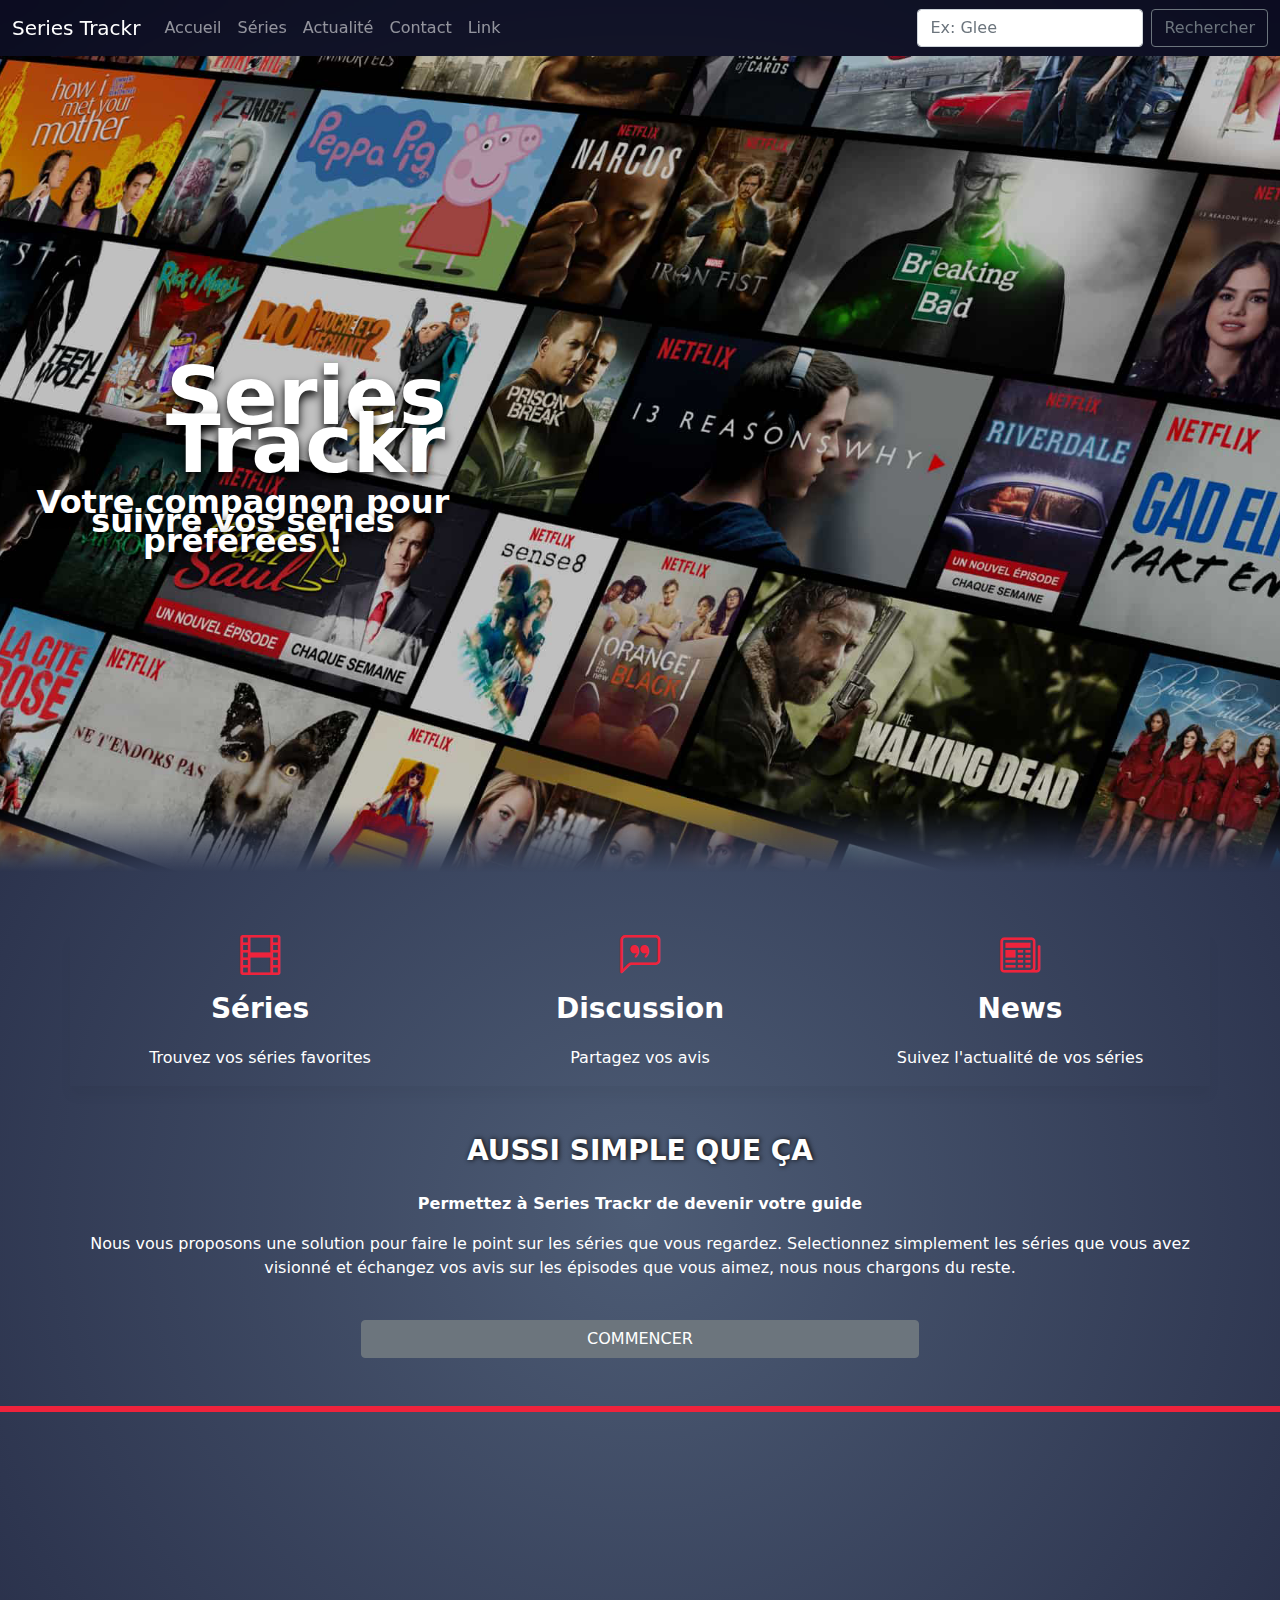
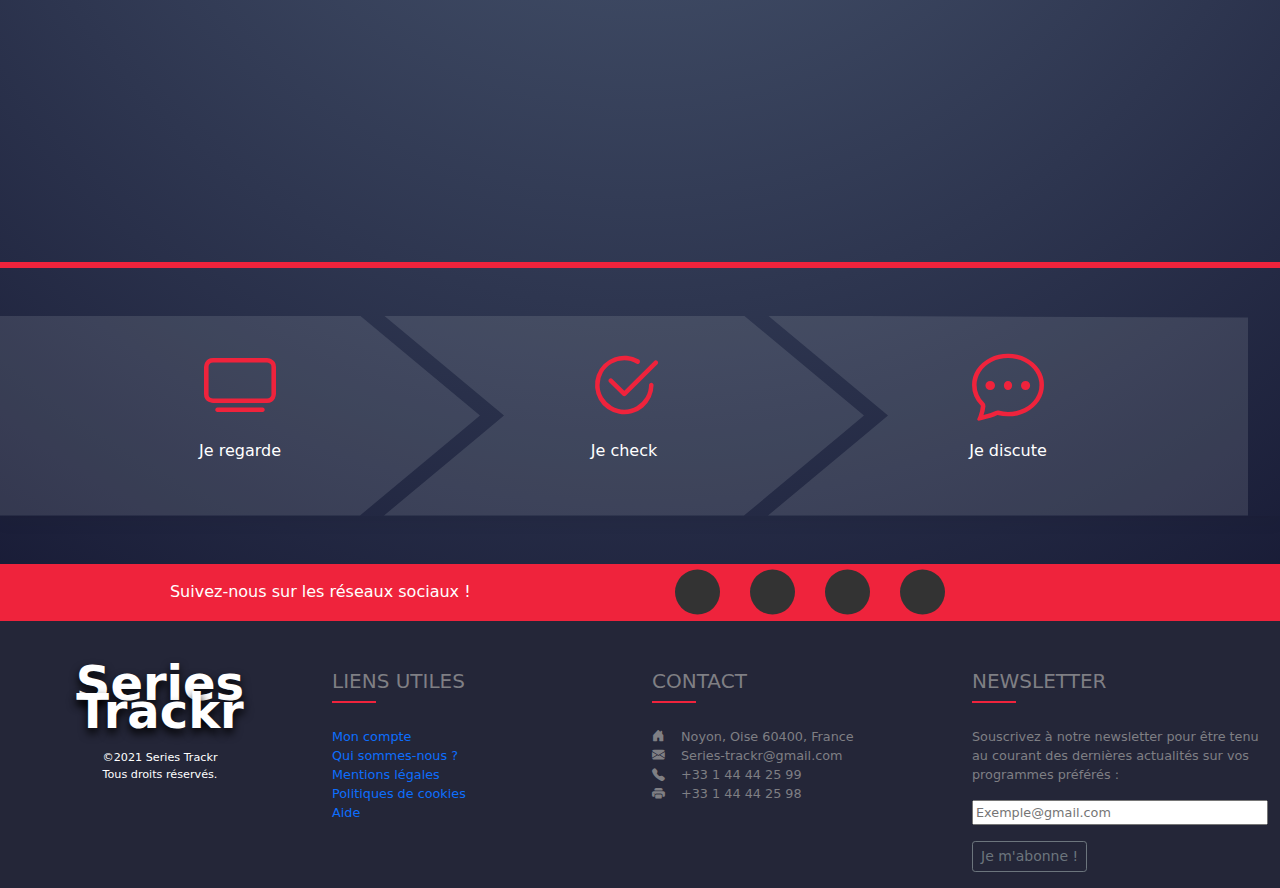
==== Index2.html @ 9fa25be4 "Avancement au niveau de la page d'accueil + création page connexion" ====
<!DOCTYPE html>
<html lang="fr" dir="ltr">

<head>
    <meta charset="UTF-8" />
    <meta name="viewport" content="width=device-width, initial-scale=1.0" />
    <link rel="stylesheet" href="assets/css/bootstrap.min.css" />
    <link rel="stylesheet" href="https://cdn.jsdelivr.net/npm/bootstrap-icons@1.5.0/font/bootstrap-icons.css" />
    <link rel="stylesheet" href="https://use.fontawesome.com/releases/v5.15.3/css/all.css"
        integrity="sha384-SZXxX4whJ79/gErwcOYf+zWLeJdY/qpuqC4cAa9rOGUstPomtqpuNWT9wdPEn2fk" crossorigin="anonymous" />
    <link rel="stylesheet" href="assets/css/style2.css">
    <title>Series Trakr</title>
</head>

<body>
    <!--Début de la navbar-->
    <nav class="navbar navbar-expand-lg navbar-dark sticky-top">
        <div class="container-fluid">
            <a class="navbar-brand" href="#">Series Trackr</a>
            <button class="navbar-toggler" type="button" data-bs-toggle="collapse"
                data-bs-target="#navbarSupportedContent" aria-controls="navbarSupportedContent" aria-expanded="false"
                aria-label="Toggle navigation">
                <span class="navbar-toggler-icon"></span>
            </button>
            <div class="collapse navbar-collapse" id="navbarSupportedContent">
                <ul class="navbar-nav me-auto mb-2 mb-lg-0">
                    <li class="nav-item">
                        <a class="nav-link" aria-current="page" href="#">Accueil</a>
                    </li>
                    <li class="nav-item">
                        <a class="nav-link" aria-current="page" href="#">Séries</a>
                    </li>
                    <li class="nav-item">
                        <a class="nav-link" aria-current="page" href="#">Actualité</a>
                    </li>
                    <li class="nav-item">
                        <a class="nav-link" aria-current="page" href="#">Contact</a>
                    </li>
                    <li class="nav-item">
                        <a class="nav-link" href="#">Link</a>
                    </li>
                </ul>
                <form class="d-flex">
                    <input class="form-control me-2" type="search" placeholder="Ex: Glee" aria-label="Search">
                    <button class="btn btn-outline-secondary" type="submit">Rechercher</button>
                </form>
            </div>
        </div>
    </nav>
    <!--Fin de la navbar-->
    <!--Début du header-->
    <header class="d-flex align-items-center">
        <div class="container-fluid">
            <div class="row">
                <div class="col-12 col-sm-6 d-flex justify-content-center">
                    <h1 class="display-1 text-white fw-bold w-50 headerTitle mb-4" id="headerSubtitle">Series Trackr
                    </h1>
                </div>
            </div>
            <div class="row">
                <div class="col-12 col-sm-6">
                    <p class="fs-2 text-white text-center fw-bold w-75 headerTitle">Votre compagnon pour suivre vos
                        séries préférées !</p>
                </div>
            </div>
        </div>
    </header>
    <!--Fin du header-->
    <div class="container mb-5 text-white" id="overlaySection">
        <div class="row d-flex align-items-center text-center mt-5 boxShadow">
            <div class="col-12 col-sm-4 text-center">
                <div class="icon display-6 mb-2">
                    <i class="bi bi-film"></i>
                </div>
                <div class="text mt-2">
                    <p class="fw-bold fs-3">Séries</p>
                    <p>Trouvez vos séries favorites</p>
                </div>
            </div>
            <div class="col-12 col-sm-4 mt-4 mt-sm-0">
                <div class="icon display-6 mb-2">
                    <i class="bi bi-chat-left-quote"></i>
                </div>
                <div class="text mt-2">
                    <p class="fw-bold fs-3">Discussion</p>
                    <p>Partagez vos avis</p>
                </div>
            </div>
            <div class="col-12 col-sm-4 mt-4 mt-sm-0">
                <div class="icon display-6 mb-2">
                    <i class="bi bi-newspaper"></i>
                </div>
                <div class="text mt-2">
                    <p class="fw-bold fs-3">News</p>
                    <p>Suivez l'actualité de vos séries</p>
                </div>
            </div>
        </div>
        <div class="row">
            <div class="col-12 text-white">
                <h2 class="fs-3 mt-5 mb-4 fw-bold text-center text-uppercase textShadow">Aussi simple que ça</h2>
                <p class="fw-bold text-center">Permettez à Series Trackr de devenir votre guide</p>
                <p class="text-center">
                    Nous vous proposons une solution pour faire le point sur les séries que vous regardez. Selectionnez
                    simplement les séries
                    que vous avez visionné et échangez vos avis sur les épisodes que vous aimez, nous nous chargons du
                    reste.
                </p>
            </div>
        </div>
        <div class="d-grid gap-2 col-6 mx-auto mt-4 mb-3">
            <button class="btn btn-secondary" type="button">COMMENCER</button>
        </div>
    </div>
    <div class="sectionBorder"></div>
    <div id="parallax"></div>
    <div class="sectionBorder"></div>
    <div class="container-fluid">
        <div class="row text-center mt-5 mb-3 boxShadow overflow-hidden mb-5">
            <div class="col-12 col-md-4 d-flex align-items-center justify-content-center" id="firstCut">
                <div class="icon mb-2">
                    <i class="display-2 bi bi-tv"></i>
                    <p class="text-white mt-2">Je regarde</p>
                </div>
            </div>
            <div class="col-12 col-md-4 d-flex align-items-center justify-content-center" id="secondCut">
                <div class="icon mb-2">
                    <i class="display-2 bi bi-check2-circle"></i>
                    <p class="text-white mt-2">Je check</p>
                </div>
            </div>
            <div class="col-12 col-md-4 d-flex align-items-center justify-content-center" id="thirdCut">
                <div class="icon mb-2">
                    <i class="display-2 bi bi-chat-dots"></i>
                    <p class="text-white mt-2">Je discute</p>
                </div>
            </div>
        </div>
    </div>
    <Footer>
        <div class="container-fluid">
            <div class="row text-white text-center d-flex justify-content-center align-items-center socialMediaBox">
                <div class="col-12 col-sm-6">
                    <p class="fs-6 mt-3">Suivez-nous sur les réseaux sociaux !</p>
                </div>
                <div class="col-12 col-sm-6 d-flex justify-content-center">
                    <div class="footerIcons fs-4">
                        <a href="https://fr-fr.facebook.com/"><i class="fab fa-facebook-f"></i></a>
                        <a href="https://twitter.com/?lang=fr"><i class="fab fa-twitter"></i></a>
                        <a href="https://www.instagram.com/?hl=fr"><i class="fab fa-instagram"></i></a>
                        <a href="https://www.youtube.com/"><i class="fab fa-youtube"></i></a>
                    </div>
                </div>
            </div>
            <div class="row text-center d-flex justify-content-center footerContent mt-5">
                <div class="col-12 col-sm-6 col-md-3 text-white">
                    <p class="display-5 fw-bold headerTitle mb-4 d-flex justify-content-center">Series <br />Trackr</p>
                    <p class="fw-light reservedText">
                        ©2021 Series Trackr <br>
                        Tous droits réservés.
                    </p>
                </div>
                <div class="col-12 col-sm-6 col-md-3 text-start footerTextColor">
                    <h3 class="h5 text-uppercase mb-4 underline left">Liens utiles</h3>
                    <ul class="list-unstyled">
                        <li><a href="#" class="text-decoration-none">Mon compte</a></li>
                        <li><a href="#" class="text-decoration-none">Qui sommes-nous ?</a></li>
                        <li><a href="#" class="text-decoration-none">Mentions légales</a></li>
                        <li><a href="#" class="text-decoration-none">Politiques de cookies</a></li>
                        <li><a href="#" class="text-decoration-none">Aide</a></li>
                    </ul>
                </div>
                <div class="col-12 col-sm-6 col-md-3 text-start footerTextColor">
                    <h3 class="h5 text-uppercase mb-4 underline left">Contact</h3>
                    <ul class="list-unstyled">
                        <li><i class="me-3 bi bi-house-door-fill"></i>Noyon, Oise 60400, France</li>
                        <li><i class="me-3 bi bi-envelope-fill"></i>Series-trackr@gmail.com</li>
                        <li><i class="me-3 bi bi-telephone-fill"></i>+33 1 44 44 25 99</li>
                        <li><i class="me-3 bi bi-printer-fill"></i>+33 1 44 44 25 98</li>
                    </ul>
                </div>
                <div class="col-12 col-sm-6 col-md-3 text-start mb-3 footerTextColor">
                    <h3 class="h5 text-uppercase mb-4 underline left">Newsletter</h3>
                    <form action="#" method="POST">
                        <div class="d-block">
                            <label for="mail" class="mb-3">Souscrivez à notre newsletter pour être tenu au courant des
                                dernières actualités sur vos programmes préférés : </label>
                            <input type="email" name="mail" id="mail" placeholder="Exemple@gmail.com" class="input-group mb-3" />
                            <input type="submit" class="btn btn-outline-secondary btn-sm" value="Je m'abonne !"/>
                        </div>
                    </form>
                </div>
            </div>
        </div>
    </Footer>

    <script src="assets/js/bootstrap.bundle.min.js"></script>
    <script src="assets/js/Anim.js"></script>
</body>

</html>
---- assets/css/style2.css ----
body {
  background-image: radial-gradient(circle at center center, rgb(77, 92, 117), rgb(15, 16, 43));
}

/* Début section header */
header {
  background-image   : url("../img/firstCover.png");
  background-position: center bottom;
  background-size    : cover;
  background-repeat  : no-repeat;
  height             : 92vh;
}

/* @media screen and (max-width: 582px) {
  header {
    background-size: cover;
  }
} */


.headerTitle {
  text-shadow: 0px 5px 10px #000000; 
  line-height: 60%;
}

.lineHeight {
  line-height: 55%;
}

.textShadow {
  text-shadow: rgb(8, 8, 8) 1px 0 5px;
}

.sectionBorder {
  background-color: #EF233C;
  background-image: none;
  display: block;
  padding-bottom: 3px;
  padding-top: 3px;
}
/* #overlaySection {
  position: absolute;
} */

.icon:first-child {
  color: #EF233C;
}

.redColor {
  color: #EF233C;
}

nav {
  -webkit-backdrop-filter: blur(15px);
  backdrop-filter        : blur(15px);
  background-color       : rgba(0, 0, 0, 0.25);
  position               : relative;
}

.boxShadow {
  box-shadow: 0px 10px 12px 0px rgb(0 0 0 / 4%);
}

#parallax {
  background-image     : url("../img/Youcarousel.jpg");
  background-attachment: fixed;
  background-size      : cover;
  background-position  : center right;
  height               : 50vh;
  
}
@media screen and (max-width: 630px){
  #parallax {
    background-image     : url("../img/Youcarousel.jpg");
    background-attachment: fixed;
    background-size      : cover;
    background-position  : right;
    height               : 50vh;
    
  }
}

#firstCut,
#secondCut,
#thirdCut {
  background-color  : #e1e6e721;
  min-height        : 200px;
  width             : 37.5%;
  /* width             : calc(32.5% + 2rem); */
  -webkit-transition: all 200ms ease-in;
  -webkit-transform : scale(1);
  -ms-transition    : all 200ms ease-in;
  -ms-transform     : scale(1);
  -moz-transition   : all 200ms ease-in;
  -moz-transform    : scale(1);
  transition        : all 200ms ease-in;
  transform         : scale(1);
}

#firstCut:hover,
#secondCut:hover,
#thirdCut:hover {
  z-index           : 2;
  -webkit-transition: all 200ms ease-in;
  -webkit-transform : scale(1.05);
  /* valeur qui modifie la taille au zoom */
  -ms-transition    : all 200ms ease-in;
  -ms-transform     : scale(1.05);
  -moz-transition   : all 200ms ease-in;
  -moz-transform    : scale(1.05);
  transition        : all 200ms ease-in;
  transform         : scale(1.05);
}

#firstCut {
  clip-path: polygon(0% 0%, 75% 0%, 100% 50%, 75% 100%, 0% 100%);
}

#secondCut {
  margin-left: -6rem;
  clip-path: polygon(75% 0%, 100% 50%, 75% 100%, 0% 100%, 25% 50%, 0% 0%);
}

#thirdCut {
  margin-left: -6rem;
  clip-path: polygon(100% 1%, 100% 50%, 100% 100%, 0% 100%, 25% 50%, 0% 0%);
}

@media screen and (max-width: 575px) {
  #firstCut,
  #secondCut,
  #thirdCut {
    background-color  : #e1e6e721;
    min-height        : 200px;
    width             : 100%;
  }

  #firstCut {
    clip-path: polygon(0 0, 100% 0%, 100% 100%, 0% 50%);
  }
  
  #secondCut {
    margin-top: -6rem;
    clip-path: polygon(0 0, 100% 50%, 100% 100%, 0% 50%);
  }
  
  #thirdCut {
    margin-top: -6rem;
    clip-path: polygon(0 0, 100% 50%, 100% 100%, 0 100%);
  }
}

/* START FOOTER CSS */
footer {
  height: 30vh;
  background-color : #242638;
  font-size : 0.8rem;
}
.footerTextColor {
  color :#7f7f84;
}
.reservedText {
  font-size : 0.7rem;
}

.socialMediaBox {
  padding: 0.5px;
  background-color : #EF233C;
}

.footerContent {
  background-color : #242638;
}

.footerIcons {
  /* margin: 0;
  padding: 0; */
  display: flex;
  position: absolute;
  /* top: 50%;
  left: 50%; */
  transform: translate(-50%, -50%);
}

.footerIcons a {
  margin: 0 15px;
  position: relative; 
  display:block;
  line-height: 63px;
  background: #333;
  border-radius: 50%;
  color: #666;
  width: 45px;
  height: 45px;
  transition: .5s;
}

.footerIcons a::before {
  content: '';
  position: absolute;
  top: 0;
  left: 0;
  width: 100%;
  height: 100%;
  border-radius: 50%;
  background: #ffee10;
  transition: .5s;
  transform: scale(.9);
  z-index: -1;
}

.footerIcons a:hover::before {
  transform: scale(1.1);
  box-shadow: 0 0 15px #ffee10;
}

.footerIcons a:hover {
  color: #ffee10;
  box-shadow: 0 0 5px #ffee10;
  text-shadow: 0 0 5px #ffee10;
}

.underline {
  background-image: linear-gradient(#EF233C, #EF233C);
  background-position: bottom center; /*Adjust the background-position to move the line*/
  background-size: 15% 2px; /*Adjust the background size to control length and height*/
  background-repeat: no-repeat;
  padding-bottom: 10px; /* this can also control the position */
}

.left {
  background-position: bottom left;
}
/* END FOOTER CSS */
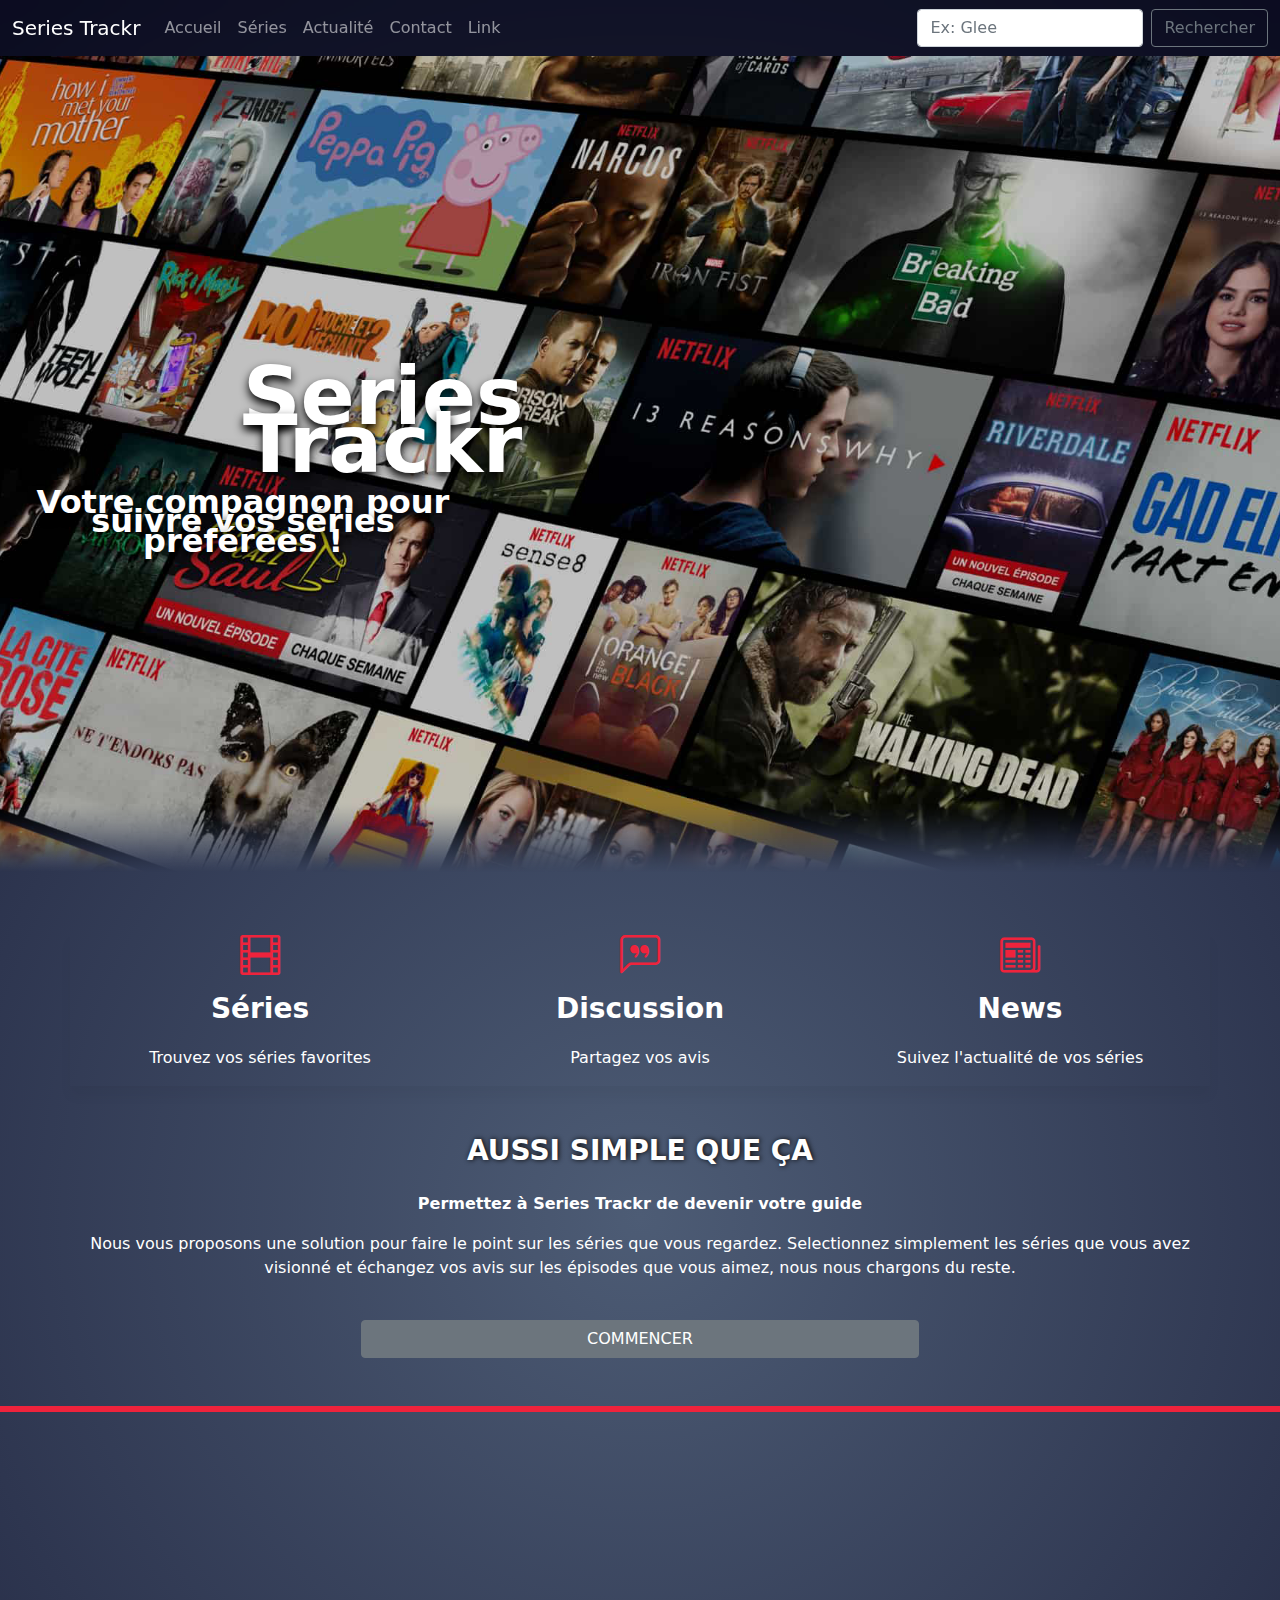
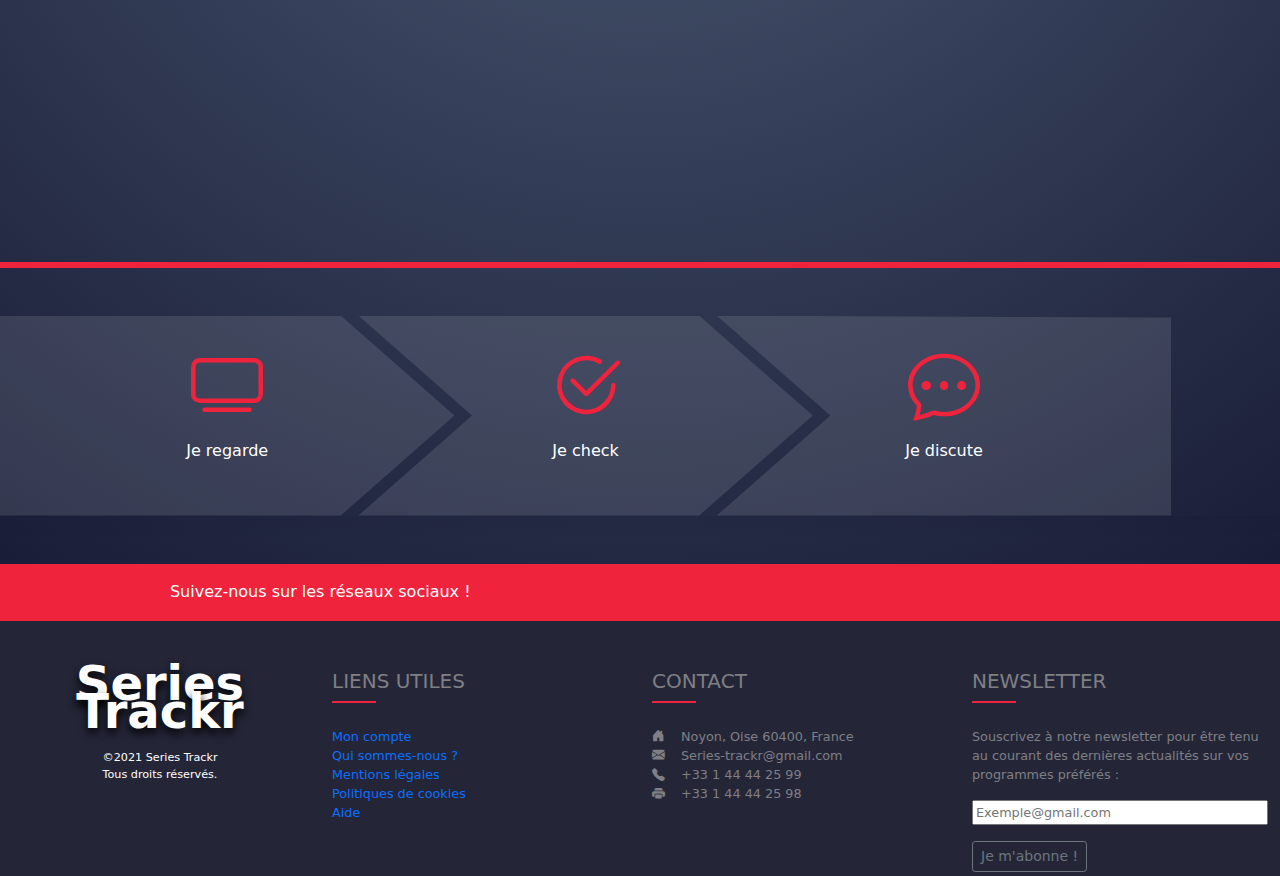
==== commit 676267fa: "Nouvelle page d'accueil et création de l'arborescence" ====
--- a/Index2.html
+++ b/Index2.html
@@ -6,8 +6,7 @@
     <meta name="viewport" content="width=device-width, initial-scale=1.0" />
     <link rel="stylesheet" href="assets/css/bootstrap.min.css" />
     <link rel="stylesheet" href="https://cdn.jsdelivr.net/npm/bootstrap-icons@1.5.0/font/bootstrap-icons.css" />
-    <link rel="stylesheet" href="https://use.fontawesome.com/releases/v5.15.3/css/all.css"
-        integrity="sha384-SZXxX4whJ79/gErwcOYf+zWLeJdY/qpuqC4cAa9rOGUstPomtqpuNWT9wdPEn2fk" crossorigin="anonymous" />
+    <link rel="stylesheet" href="https://use.fontawesome.com/releases/v5.15.3/css/all.css" integrity="sha384-SZXxX4whJ79/gErwcOYf+zWLeJdY/qpuqC4cAa9rOGUstPomtqpuNWT9wdPEn2fk" crossorigin="anonymous" />
     <link rel="stylesheet" href="assets/css/style2.css">
     <title>Series Trakr</title>
 </head>
@@ -17,9 +16,7 @@
     <nav class="navbar navbar-expand-lg navbar-dark sticky-top">
         <div class="container-fluid">
             <a class="navbar-brand" href="#">Series Trackr</a>
-            <button class="navbar-toggler" type="button" data-bs-toggle="collapse"
-                data-bs-target="#navbarSupportedContent" aria-controls="navbarSupportedContent" aria-expanded="false"
-                aria-label="Toggle navigation">
+            <button class="navbar-toggler" type="button" data-bs-toggle="collapse" data-bs-target="#navbarSupportedContent" aria-controls="navbarSupportedContent" aria-expanded="false" aria-label="Toggle navigation">
                 <span class="navbar-toggler-icon"></span>
             </button>
             <div class="collapse navbar-collapse" id="navbarSupportedContent">
@@ -53,14 +50,13 @@
         <div class="container-fluid">
             <div class="row">
                 <div class="col-12 col-sm-6 d-flex justify-content-center">
-                    <h1 class="display-1 text-white fw-bold w-50 headerTitle mb-4" id="headerSubtitle">Series Trackr
+                    <h1 class="display-1 text-white fw-bold w-25 headerTitle mb-4" id="headerSubtitle">Series Trackr
                     </h1>
                 </div>
             </div>
             <div class="row">
                 <div class="col-12 col-sm-6">
-                    <p class="fs-2 text-white text-center fw-bold w-75 headerTitle">Votre compagnon pour suivre vos
-                        séries préférées !</p>
+                    <p class="fs-2 text-white text-center fw-bold w-75 headerTitle">Votre compagnon pour suivre vos séries préférées !</p>
                 </div>
             </div>
         </div>
@@ -101,10 +97,7 @@
                 <h2 class="fs-3 mt-5 mb-4 fw-bold text-center text-uppercase textShadow">Aussi simple que ça</h2>
                 <p class="fw-bold text-center">Permettez à Series Trackr de devenir votre guide</p>
                 <p class="text-center">
-                    Nous vous proposons une solution pour faire le point sur les séries que vous regardez. Selectionnez
-                    simplement les séries
-                    que vous avez visionné et échangez vos avis sur les épisodes que vous aimez, nous nous chargons du
-                    reste.
+                    Nous vous proposons une solution pour faire le point sur les séries que vous regardez. Selectionnez simplement les séries que vous avez visionné et échangez vos avis sur les épisodes que vous aimez, nous nous chargons du reste.
                 </p>
             </div>
         </div>
@@ -144,11 +137,11 @@
                     <p class="fs-6 mt-3">Suivez-nous sur les réseaux sociaux !</p>
                 </div>
                 <div class="col-12 col-sm-6 d-flex justify-content-center">
-                    <div class="footerIcons fs-4">
+                    <div class="footerIcons fs-4 mb-3 mb-sm-0">
                         <a href="https://fr-fr.facebook.com/"><i class="fab fa-facebook-f"></i></a>
-                        <a href="https://twitter.com/?lang=fr"><i class="fab fa-twitter"></i></a>
-                        <a href="https://www.instagram.com/?hl=fr"><i class="fab fa-instagram"></i></a>
-                        <a href="https://www.youtube.com/"><i class="fab fa-youtube"></i></a>
+                        <a href="https://twitter.com/?lang=fr"><i class="fab fa-twitter ms-5"></i></a>
+                        <a href="https://www.instagram.com/?hl=fr"><i class="fab fa-instagram ms-5"></i></a>
+                        <a href="https://www.youtube.com/"><i class="fab fa-youtube ms-5"></i></a>
                     </div>
                 </div>
             </div>
@@ -156,8 +149,7 @@
                 <div class="col-12 col-sm-6 col-md-3 text-white">
                     <p class="display-5 fw-bold headerTitle mb-4 d-flex justify-content-center">Series <br />Trackr</p>
                     <p class="fw-light reservedText">
-                        ©2021 Series Trackr <br>
-                        Tous droits réservés.
+                        ©2021 Series Trackr <br> Tous droits réservés.
                     </p>
                 </div>
                 <div class="col-12 col-sm-6 col-md-3 text-start footerTextColor">
@@ -179,14 +171,14 @@
                         <li><i class="me-3 bi bi-printer-fill"></i>+33 1 44 44 25 98</li>
                     </ul>
                 </div>
-                <div class="col-12 col-sm-6 col-md-3 text-start mb-3 footerTextColor">
+                <div class="col-12 col-sm-6 col-md-3 text-start mb-3 mb-sm-1 footerTextColor">
                     <h3 class="h5 text-uppercase mb-4 underline left">Newsletter</h3>
                     <form action="#" method="POST">
                         <div class="d-block">
                             <label for="mail" class="mb-3">Souscrivez à notre newsletter pour être tenu au courant des
                                 dernières actualités sur vos programmes préférés : </label>
                             <input type="email" name="mail" id="mail" placeholder="Exemple@gmail.com" class="input-group mb-3" />
-                            <input type="submit" class="btn btn-outline-secondary btn-sm" value="Je m'abonne !"/>
+                            <input type="submit" class="btn btn-outline-secondary btn-sm" value="Je m'abonne !" />
                         </div>
                     </form>
                 </div>
--- a/assets/css/style2.css
+++ b/assets/css/style2.css
@@ -2,24 +2,26 @@
   background-image: radial-gradient(circle at center center, rgb(77, 92, 117), rgb(15, 16, 43));
 }
 
+
 /* Début section header */
+
 header {
-  background-image   : url("../img/firstCover.png");
+  background-image: url("../img/firstCover.png");
   background-position: center bottom;
-  background-size    : cover;
-  background-repeat  : no-repeat;
-  height             : 92vh;
-}
+  background-size: cover;
+  background-repeat: no-repeat;
+  height: 92vh;
+}
+
 
 /* @media screen and (max-width: 582px) {
-  header {
-    background-size: cover;
-  }
+header {
+  background-size: cover;
+}
 } */
 
-
 .headerTitle {
-  text-shadow: 0px 5px 10px #000000; 
+  text-shadow: 0px 5px 10px #000000;
   line-height: 60%;
 }
 
@@ -38,8 +40,10 @@
   padding-bottom: 3px;
   padding-top: 3px;
 }
+
+
 /* #overlaySection {
-  position: absolute;
+position: absolute;
 } */
 
 .icon:first-child {
@@ -52,9 +56,9 @@
 
 nav {
   -webkit-backdrop-filter: blur(15px);
-  backdrop-filter        : blur(15px);
-  background-color       : rgba(0, 0, 0, 0.25);
-  position               : relative;
+  backdrop-filter: blur(15px);
+  background-color: rgba(0, 0, 0, 0.25);
+  position: relative;
 }
 
 .boxShadow {
@@ -62,54 +66,53 @@
 }
 
 #parallax {
-  background-image     : url("../img/Youcarousel.jpg");
+  background-image: url("../img/Youcarousel.jpg");
   background-attachment: fixed;
-  background-size      : cover;
-  background-position  : center right;
-  height               : 50vh;
-  
-}
-@media screen and (max-width: 630px){
+  background-size: cover;
+  background-position: center right;
+  height: 50vh;
+}
+
+@media screen and (max-width: 630px) {
   #parallax {
-    background-image     : url("../img/Youcarousel.jpg");
-    background-attachment: fixed;
-    background-size      : cover;
-    background-position  : right;
-    height               : 50vh;
-    
+      background-image: url("../img/Youcarousel.jpg");
+      background-attachment: fixed;
+      background-size: cover;
+      background-position: right;
+      height: 50vh;
   }
 }
 
 #firstCut,
 #secondCut,
 #thirdCut {
-  background-color  : #e1e6e721;
-  min-height        : 200px;
-  width             : 37.5%;
+  background-color: #e1e6e721;
+  min-height: 200px;
+  width: 35.5%;
   /* width             : calc(32.5% + 2rem); */
   -webkit-transition: all 200ms ease-in;
-  -webkit-transform : scale(1);
-  -ms-transition    : all 200ms ease-in;
-  -ms-transform     : scale(1);
-  -moz-transition   : all 200ms ease-in;
-  -moz-transform    : scale(1);
-  transition        : all 200ms ease-in;
-  transform         : scale(1);
+  -webkit-transform: scale(1);
+  -ms-transition: all 200ms ease-in;
+  -ms-transform: scale(1);
+  -moz-transition: all 200ms ease-in;
+  -moz-transform: scale(1);
+  transition: all 200ms ease-in;
+  transform: scale(1);
 }
 
 #firstCut:hover,
 #secondCut:hover,
 #thirdCut:hover {
-  z-index           : 2;
+  z-index: 2;
   -webkit-transition: all 200ms ease-in;
-  -webkit-transform : scale(1.05);
+  -webkit-transform: scale(1.05);
   /* valeur qui modifie la taille au zoom */
-  -ms-transition    : all 200ms ease-in;
-  -ms-transform     : scale(1.05);
-  -moz-transition   : all 200ms ease-in;
-  -moz-transform    : scale(1.05);
-  transition        : all 200ms ease-in;
-  transform         : scale(1.05);
+  -ms-transition: all 200ms ease-in;
+  -ms-transform: scale(1.05);
+  -moz-transition: all 200ms ease-in;
+  -moz-transform: scale(1.05);
+  transition: all 200ms ease-in;
+  transform: scale(1.05);
 }
 
 #firstCut {
@@ -130,105 +133,73 @@
   #firstCut,
   #secondCut,
   #thirdCut {
-    background-color  : #e1e6e721;
-    min-height        : 200px;
-    width             : 100%;
-  }
-
+      background-color: #e1e6e721;
+      min-height: 200px;
+      width: 100%;
+  }
   #firstCut {
-    clip-path: polygon(0 0, 100% 0%, 100% 100%, 0% 50%);
-  }
-  
+      clip-path: polygon(0 0, 100% 0%, 100% 100%, 0% 50%);
+  }
   #secondCut {
-    margin-top: -6rem;
-    clip-path: polygon(0 0, 100% 50%, 100% 100%, 0% 50%);
-  }
-  
+      margin-top: -6rem;
+      clip-path: polygon(0 0, 100% 50%, 100% 100%, 0% 50%);
+  }
   #thirdCut {
-    margin-top: -6rem;
-    clip-path: polygon(0 0, 100% 50%, 100% 100%, 0 100%);
-  }
-}
+      margin-top: -6rem;
+      clip-path: polygon(0 0, 100% 50%, 100% 100%, 0 100%);
+  }
+}
+
 
 /* START FOOTER CSS */
+
 footer {
   height: 30vh;
-  background-color : #242638;
-  font-size : 0.8rem;
-}
+  background-color: #242638;
+  font-size: 0.8rem;
+}
+
 .footerTextColor {
-  color :#7f7f84;
-}
+  color: #7f7f84;
+}
+
 .reservedText {
-  font-size : 0.7rem;
+  font-size: 0.7rem;
 }
 
 .socialMediaBox {
   padding: 0.5px;
-  background-color : #EF233C;
+  background-color: #EF233C;
 }
 
 .footerContent {
-  background-color : #242638;
-}
-
-.footerIcons {
-  /* margin: 0;
-  padding: 0; */
-  display: flex;
-  position: absolute;
-  /* top: 50%;
-  left: 50%; */
-  transform: translate(-50%, -50%);
+  background-color: #242638;
 }
 
 .footerIcons a {
-  margin: 0 15px;
-  position: relative; 
-  display:block;
-  line-height: 63px;
-  background: #333;
-  border-radius: 50%;
-  color: #666;
-  width: 45px;
-  height: 45px;
   transition: .5s;
-}
-
-.footerIcons a::before {
-  content: '';
-  position: absolute;
-  top: 0;
-  left: 0;
-  width: 100%;
-  height: 100%;
-  border-radius: 50%;
-  background: #ffee10;
-  transition: .5s;
-  transform: scale(.9);
-  z-index: -1;
-}
-
-.footerIcons a:hover::before {
-  transform: scale(1.1);
-  box-shadow: 0 0 15px #ffee10;
+  color: white;
 }
 
 .footerIcons a:hover {
   color: #ffee10;
-  box-shadow: 0 0 5px #ffee10;
   text-shadow: 0 0 5px #ffee10;
 }
 
 .underline {
   background-image: linear-gradient(#EF233C, #EF233C);
-  background-position: bottom center; /*Adjust the background-position to move the line*/
-  background-size: 15% 2px; /*Adjust the background size to control length and height*/
+  background-position: bottom center;
+  /*Adjust the background-position to move the line*/
+  background-size: 15% 2px;
+  /*Adjust the background size to control length and height*/
   background-repeat: no-repeat;
-  padding-bottom: 10px; /* this can also control the position */
+  padding-bottom: 10px;
+  /* this can also control the position */
 }
 
 .left {
   background-position: bottom left;
 }
+
+
 /* END FOOTER CSS */